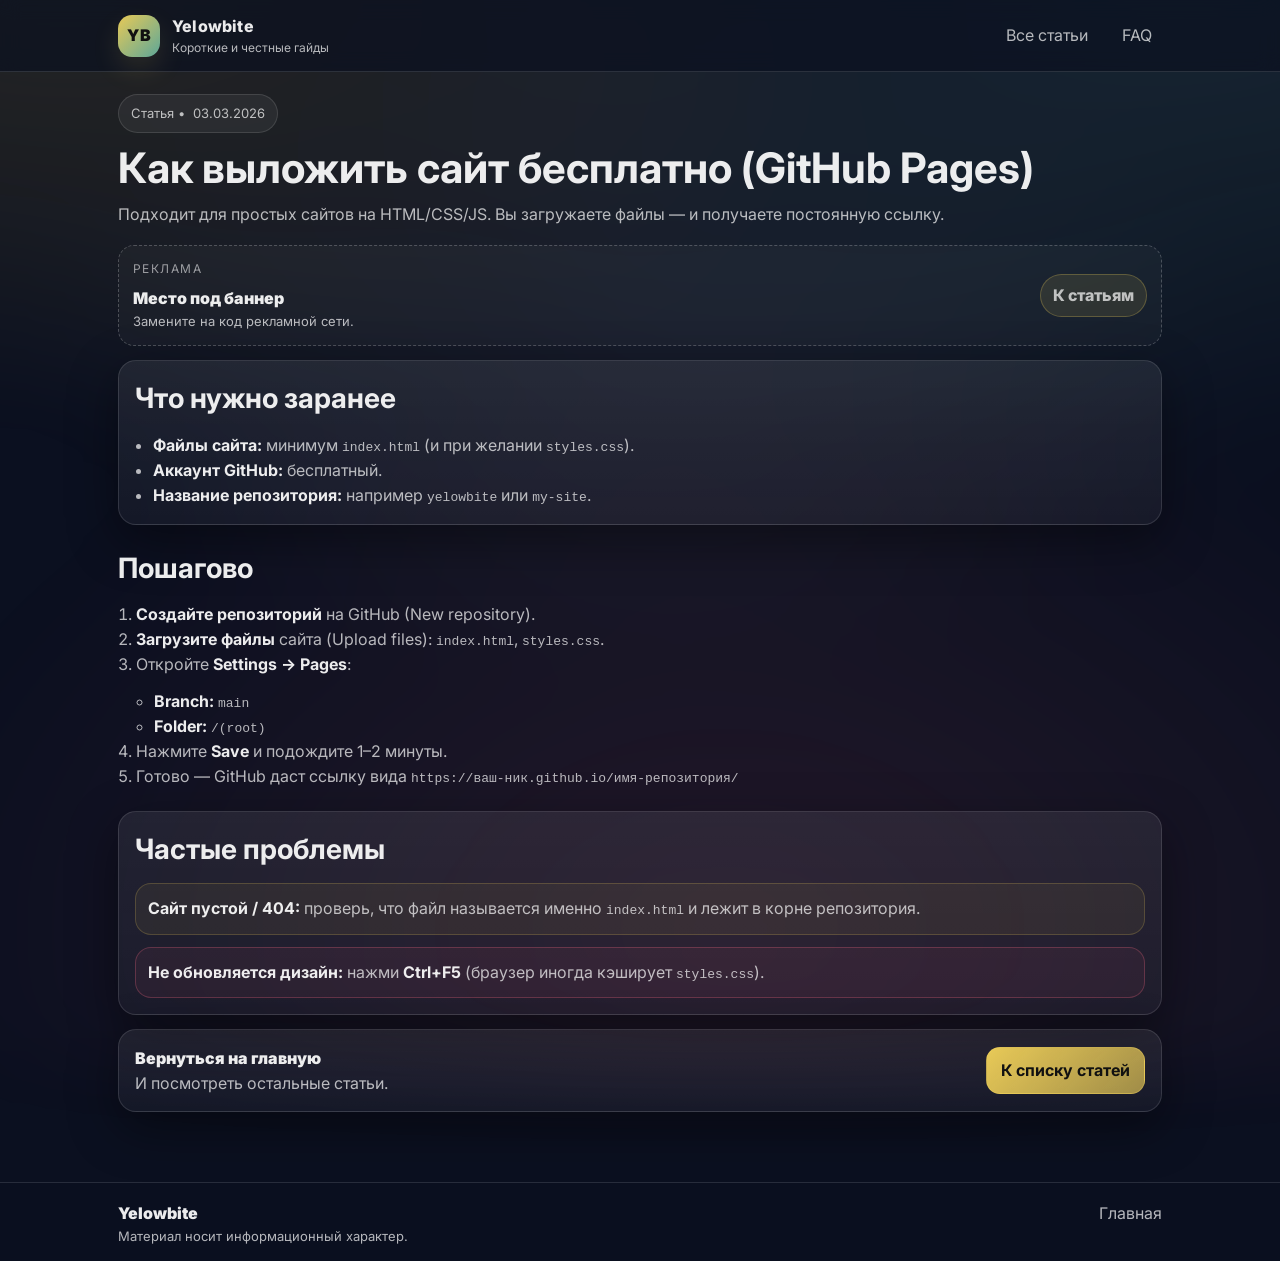
==== yelowbite/post-github-pages.html @ fe7e8d9d "Add files via upload" ====
<!doctype html>
<html lang="ru">
  <head>
    <meta charset="UTF-8" />
    <meta name="viewport" content="width=device-width, initial-scale=1.0" />
    <title>Yelowbite — Как выложить сайт бесплатно (GitHub Pages)</title>
    <meta
      name="description"
      content="Пошаговая инструкция для новичков: как выложить сайт на GitHub Pages бесплатно и получить ссылку."
    />
    <link rel="preconnect" href="https://fonts.googleapis.com" />
    <link rel="preconnect" href="https://fonts.gstatic.com" crossorigin />
    <link
      href="https://fonts.googleapis.com/css2?family=Inter:wght@400;500;600;700;800&display=swap"
      rel="stylesheet"
    />
    <link rel="stylesheet" href="./styles.css" />
  </head>

  <body>
    <a class="skip" href="#content">Перейти к содержимому</a>

    <header class="header">
      <div class="container header__inner">
        <a class="brand" aria-label="Yelowbite" href="./index.html">
          <div class="brand__mark" aria-hidden="true">YB</div>
          <div class="brand__text">
            <div class="brand__name">Yelowbite</div>
            <div class="brand__tag">Короткие и честные гайды</div>
          </div>
        </a>
        <nav class="nav" aria-label="Навигация">
          <a class="nav__link" href="./index.html#more">Все статьи</a>
          <a class="nav__link" href="./index.html#faq">FAQ</a>
        </nav>
      </div>
    </header>

    <main id="content" class="main">
      <section class="container section">
        <p class="pill">Статья • <time datetime="2026-03-03">03.03.2026</time></p>
        <h1 class="h1">Как выложить сайт бесплатно (GitHub Pages)</h1>
        <p class="lead">
          Подходит для простых сайтов на HTML/CSS/JS. Вы загружаете файлы — и получаете постоянную ссылку.
        </p>

        <div class="ad ad--banner" style="margin: 14px 0">
          <div>
            <div class="ad__label">Реклама</div>
            <div class="ad__title">Место под баннер</div>
            <div class="ad__meta">Замените на код рекламной сети.</div>
          </div>
          <a class="ad__cta" href="./index.html#more">К статьям</a>
        </div>

        <div class="card">
          <h2 class="h2">Что нужно заранее</h2>
          <ul class="list">
            <li><b>Файлы сайта:</b> минимум <code>index.html</code> (и при желании <code>styles.css</code>).</li>
            <li><b>Аккаунт GitHub:</b> бесплатный.</li>
            <li><b>Название репозитория:</b> например <code>yelowbite</code> или <code>my-site</code>.</li>
          </ul>
        </div>

        <section class="container section" style="padding-left: 0; padding-right: 0">
          <h2 class="h2">Пошагово</h2>
          <ol class="steps">
            <li><b>Создайте репозиторий</b> на GitHub (New repository).</li>
            <li><b>Загрузите файлы</b> сайта (Upload files): <code>index.html</code>, <code>styles.css</code>.</li>
            <li>
              Откройте <b>Settings → Pages</b>:
              <ul class="list">
                <li><b>Branch:</b> <code>main</code></li>
                <li><b>Folder:</b> <code>/(root)</code></li>
              </ul>
            </li>
            <li>Нажмите <b>Save</b> и подождите 1–2 минуты.</li>
            <li>
              Готово — GitHub даст ссылку вида
              <code>https://ваш-ник.github.io/имя-репозитория/</code>
            </li>
          </ol>
        </section>

        <div class="card">
          <h2 class="h2">Частые проблемы</h2>
          <div class="callout callout--info">
            <b>Сайт пустой / 404:</b> проверь, что файл называется именно <code>index.html</code> и лежит в корне репозитория.
          </div>
          <div class="callout callout--warn">
            <b>Не обновляется дизайн:</b> нажми <b>Ctrl+F5</b> (браузер иногда кэширует <code>styles.css</code>).
          </div>
        </div>

        <div class="cta card" style="margin-top: 14px">
          <div>
            <div class="cta__title">Вернуться на главную</div>
            <div class="muted">И посмотреть остальные статьи.</div>
          </div>
          <a class="btn btn--primary" href="./index.html#more">К списку статей</a>
        </div>
      </section>
    </main>

    <footer class="footer">
      <div class="container footer__inner">
        <div class="footer__left">
          <div class="footer__brand">Yelowbite</div>
          <div class="footer__muted">Материал носит информационный характер.</div>
        </div>
        <div class="footer__right">
          <a class="footer__link" href="./index.html">Главная</a>
        </div>
      </div>
    </footer>
  </body>
</html>
---- yelowbite/styles.css ----
:root{
  --bg: #0b1020;
  --surface: rgba(255,255,255,.055);
  --surface2: rgba(255,255,255,.075);
  --text: rgba(255,255,255,.92);
  --muted: rgba(255,255,255,.70);
  --border: rgba(255,255,255,.12);
  --shadow: 0 16px 50px rgba(0,0,0,.42);
  --accent: #f3d35a;   /* мягкий жёлтый */
  --accent2: #7fe6cc;  /* мягкая мята */
  --danger: #ff6b85;
  --ok: #35d7a2;

  --radius: 18px;
  --max: 1080px;
}

*{box-sizing:border-box}
html,body{height:100%}
body{
  margin:0;
  font-family: Inter, system-ui, -apple-system, Segoe UI, Roboto, Arial, sans-serif;
  color: var(--text);
  background: var(--bg);
  line-height: 1.55;
}

/* Мягкие “пятна” фона — сглажены через blur */
body::before{
  content:"";
  position: fixed;
  inset: -20%;
  pointer-events: none;
  z-index: -1;
  background:
    radial-gradient(1200px 700px at 18% 10%, rgba(243,211,90,.14), transparent 70%),
    radial-gradient(1200px 700px at 80% 12%, rgba(127,230,204,.12), transparent 72%),
    radial-gradient(1200px 800px at 55% 88%, rgba(255,107,133,.10), transparent 76%),
    radial-gradient(900px 520px at 50% 40%, rgba(255,255,255,.05), transparent 70%);
  filter: blur(44px) saturate(1.06);
  opacity: .95;
  transform: translateZ(0);
}

a{color:inherit; text-decoration:none}
a:hover{text-decoration:underline}

.container{max-width:var(--max); margin:0 auto; padding:0 18px}

.skip{
  position:absolute; left:-9999px; top:12px;
  background: #000; color:#fff; padding:10px 12px; border-radius:10px;
}
.skip:focus{left:12px; z-index:9999}

.header{
  position:sticky; top:0; z-index:20;
  backdrop-filter: blur(10px);
  background: rgba(11,16,32,.70);
  border-bottom: 1px solid var(--border);
}
.header__inner{
  display:flex; gap:16px; align-items:center; justify-content:space-between;
  padding:14px 18px;
}
.brand{display:flex; gap:12px; align-items:center}
.brand__mark{
  width:42px; height:42px; border-radius:14px;
  display:grid; place-items:center;
  background: linear-gradient(135deg, rgba(243,211,90,.95), rgba(127,230,204,.70));
  color:#111; font-weight:900; letter-spacing:.5px;
  box-shadow: 0 12px 28px rgba(243,211,90,.12);
}
.brand__name{font-weight:800; letter-spacing:.2px}
.brand__tag{font-size:12px; color:var(--muted)}

.nav{display:flex; gap:14px; align-items:center}
.nav__link{
  padding:8px 10px; border-radius:12px;
  background: transparent;
  color: var(--muted);
}
.nav__link:hover{
  background: rgba(255,255,255,.06);
  color: var(--text);
  text-decoration:none;
}

.main{padding-bottom:48px}

.hero{padding:40px 0 18px}
.hero__inner{display:grid; grid-template-columns: 1.25fr .9fr; gap:18px; align-items:start}
.hero__copy{padding:10px 0}

.pill{
  display:inline-flex; align-items:center; gap:8px;
  padding:8px 12px;
  border: 1px solid var(--border);
  background: var(--surface);
  border-radius: 999px;
  color: var(--muted);
  font-size: 13px;
  margin:0 0 12px;
}

.h1{font-size:42px; line-height:1.08; margin:0 0 12px}
.h2{font-size:28px; margin:0 0 10px}
.h3{font-size:18px; margin:0 0 8px}
.lead{font-size:16px; color: var(--muted); margin:0 0 18px}
.muted{color:var(--muted)}
.accent{
  background: linear-gradient(90deg, var(--accent), rgba(255,255,255,.88));
  -webkit-background-clip:text; background-clip:text;
  color: transparent;
}

.hero__cta{display:flex; gap:10px; flex-wrap:wrap; margin:0 0 14px}
.btn{
  display:inline-flex; align-items:center; justify-content:center; gap:10px;
  padding:10px 14px;
  border-radius: 14px;
  border: 1px solid var(--border);
  background: var(--surface);
  color: var(--text);
  font-weight: 700;
}
.btn:hover{background: rgba(255,255,255,.10); text-decoration:none}
.btn--primary{
  border-color: rgba(243,211,90,.32);
  background: linear-gradient(135deg, rgba(243,211,90,.95), rgba(243,211,90,.62));
  color:#111;
}
.btn--primary:hover{filter:brightness(1.05)}
.btn--ghost{background: transparent}
.btn--full{width:100%}

.hero__note{
  display:flex; gap:10px; align-items:flex-start;
  color: var(--muted);
  font-size: 13px;
}
.dot{width:10px; height:10px; border-radius:99px; margin-top:5px}
.dot--ok{background: var(--ok); box-shadow: 0 0 0 6px rgba(46,229,157,.12)}

.card{
  border: 1px solid var(--border);
  background: linear-gradient(180deg, var(--surface2), rgba(255,255,255,.04));
  border-radius: var(--radius);
  box-shadow: var(--shadow);
  padding:16px;
}

/* Рекламные блоки (заглушки). Заменишь содержимое на код рекламной сети. */
.ad{
  border: 1px dashed rgba(255,255,255,.22);
  background: rgba(255,255,255,.03);
  border-radius: 16px;
  padding: 14px;
  color: var(--muted);
}
.ad__label{
  font-size: 12px;
  letter-spacing: .12em;
  text-transform: uppercase;
  margin-bottom: 8px;
  opacity: .8;
}
.ad--banner{
  display:flex;
  align-items:center;
  justify-content:space-between;
  gap: 12px;
  min-height: 92px;
}
.ad__title{font-weight:900; color: var(--text)}
.ad__meta{font-size:13px; color: var(--muted)}
.ad__cta{
  white-space: nowrap;
  border: 1px solid rgba(243,211,90,.25);
  background: rgba(243,211,90,.10);
  padding: 8px 12px;
  border-radius: 999px;
  font-weight: 800;
}
.ad__cta:hover{background: rgba(243,211,90,.16); text-decoration:none}

/* Сетка “другие статьи” */
.posts{display:grid; grid-template-columns: repeat(3, 1fr); gap:14px; margin-top:14px}
.post-card{padding:16px}
.post-card__kicker{font-size:12px; color: var(--muted); letter-spacing:.08em; text-transform:uppercase}
.post-card__title{font-weight:900; margin:8px 0 8px; line-height:1.2}
.post-card__desc{color: var(--muted); margin:0}
.post-card__link{display:inline-flex; gap:10px; align-items:center; margin-top:12px; font-weight:900; color: rgba(255,255,255,.88)}
.post-card__link:hover{color: var(--text); text-decoration:none}

.toc__title{font-weight:800; margin-bottom:10px}
.toc__list{margin:0; padding-left:18px; color:var(--muted)}
.toc__list a{color:var(--muted)}
.toc__list a:hover{color:var(--text)}
.toc__footer{display:flex; gap:10px; flex-wrap:wrap; margin-top:14px}
.badge{
  font-size:12px;
  color: var(--muted);
  border: 1px solid var(--border);
  background: rgba(255,255,255,.035);
  padding:6px 10px;
  border-radius: 999px;
}
.badge--alt{border-color: rgba(127,230,204,.22)}

.section{padding:22px 18px}
.grid{display:grid; grid-template-columns: repeat(3, 1fr); gap:14px; margin-top:14px}
.grid--2{grid-template-columns: repeat(2, 1fr)}

.item{position:relative; overflow:hidden}
.item__num{
  position:absolute; top:14px; right:14px;
  width:34px; height:34px; border-radius: 14px;
  display:grid; place-items:center;
  background: rgba(255,255,255,.055);
  border: 1px solid var(--border);
  color: var(--muted);
  font-weight: 800;
}

.list{margin:12px 0 0; padding-left:18px; color: var(--muted)}
.list b{color: var(--text)}

.callout{
  margin-top:12px;
  padding:12px;
  border-radius: 16px;
  border: 1px solid var(--border);
  background: rgba(255,255,255,.04);
  color: var(--muted);
}
.callout b{color: var(--text)}
.callout--warn{border-color: rgba(255,107,133,.26); background: rgba(255,107,133,.06)}
.callout--ok{border-color: rgba(53,215,162,.22); background: rgba(53,215,162,.06)}
.callout--info{border-color: rgba(243,211,90,.20); background: rgba(243,211,90,.06)}

.split{display:grid; grid-template-columns: 1.1fr .9fr; gap:14px; align-items:start}

.steps{margin:12px 0 0; padding-left:18px; color: var(--muted)}
.steps b{color: var(--text)}

.checklist__title{font-weight:800; margin-bottom:10px}
.check{display:flex; gap:10px; align-items:center; margin:8px 0; color:var(--muted)}
.check input{accent-color: var(--accent)}
.check span{user-select:none}
.checklist__footer{margin-top:14px}

.accordion details{padding:14px 16px}
.accordion summary{cursor:pointer; font-weight:800}
.accordion summary::-webkit-details-marker{display:none}
.accordion p{margin:10px 0 0}

.cta{
  margin-top:14px;
  display:flex;
  gap:14px;
  align-items:center;
  justify-content:space-between;
}
.cta__title{font-weight:900}

.footer{
  border-top:1px solid var(--border);
  background: rgba(11,16,32,.60);
}
.footer__inner{
  display:flex;
  align-items:flex-start;
  justify-content:space-between;
  gap:14px;
  padding:18px;
}
.footer__brand{font-weight:900}
.footer__muted{color:var(--muted); font-size:13px; max-width:560px}
.footer__link{color:var(--muted)}
.footer__link:hover{color:var(--text); text-decoration:none}

@media (max-width: 980px){
  .hero__inner{grid-template-columns:1fr}
  .grid{grid-template-columns:1fr}
  .grid--2{grid-template-columns:1fr}
  .split{grid-template-columns:1fr}
  .h1{font-size:34px}
  .nav{display:none}
  .posts{grid-template-columns:1fr}
}
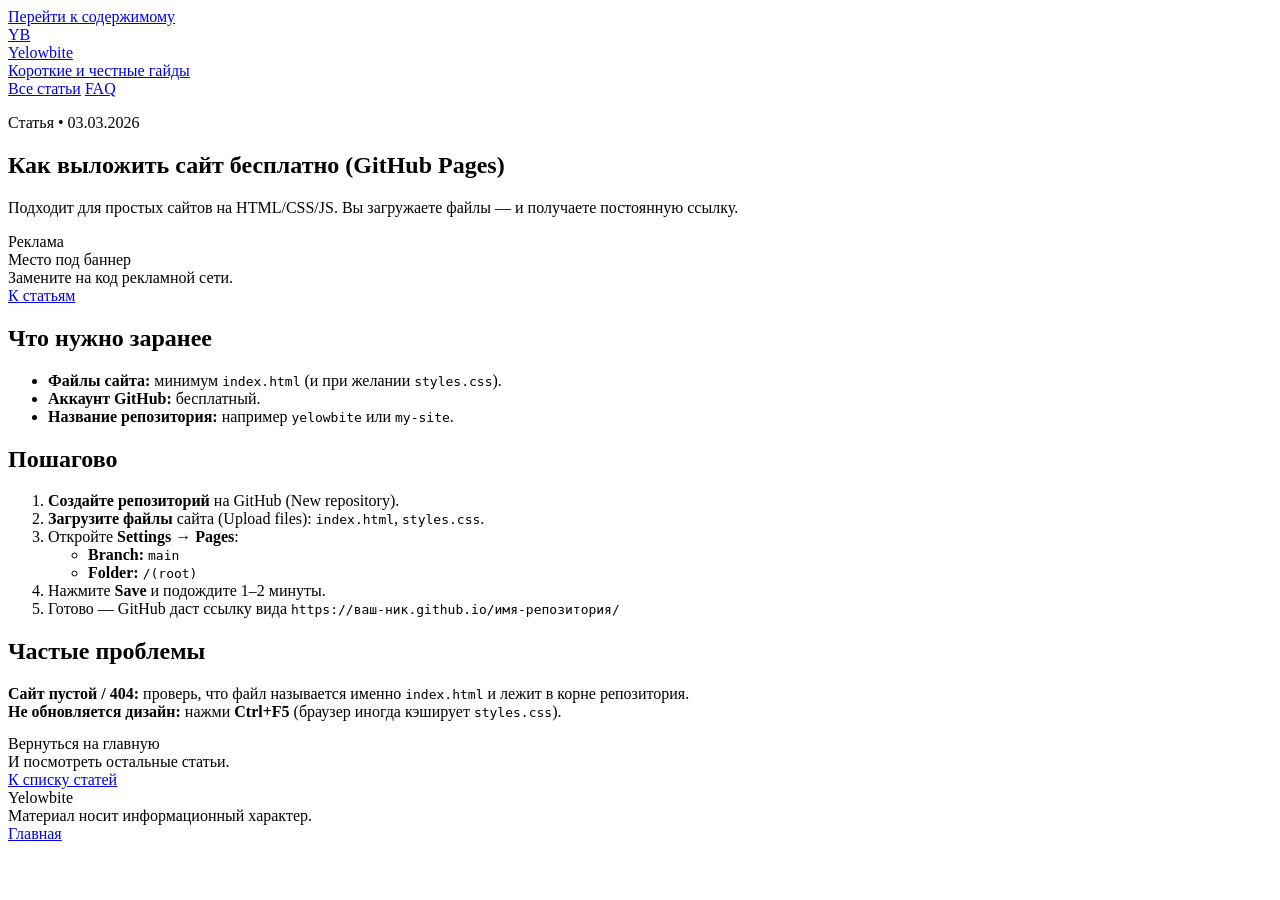
==== commit 70e012e5: "Add files via upload" ====
--- a/yelowbite/post-github-pages.html
+++ b/yelowbite/post-github-pages.html
@@ -14,7 +14,7 @@
       href="https://fonts.googleapis.com/css2?family=Inter:wght@400;500;600;700;800&display=swap"
       rel="stylesheet"
     />
-    <link rel="stylesheet" href="./styles.css" />
+    <link rel="stylesheet" href="./yelowbite/yelowbite/styles.css" />
   </head>
 
   <body>
